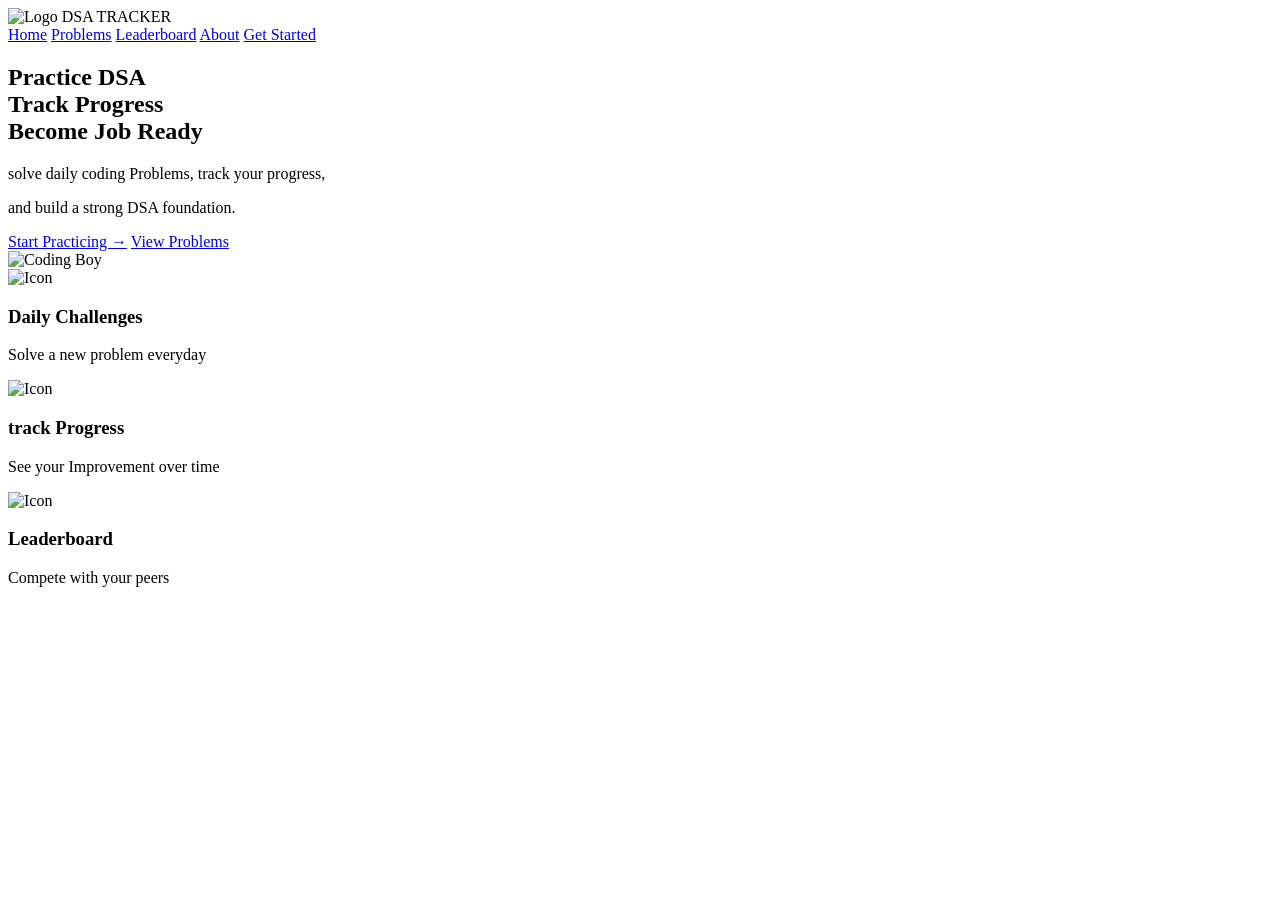
==== Students Submission/2601111_Jui_Kulkarni/Task 1/index.html @ 0e708e45 "Index Page For Task 1 is Completed." ====
<!DOCTYPE html>
<html lang="en">
    <head>
        <meta charset="UTF-8">
        <title>DSA Traker</title>
        <link rel="stylesheet" herf="style.css">
        </head>
        <body>
            
            <header class="navbar">
                <div class="logo">
                    <img src="04.png" alt="Logo">
                    <span> DSA TRACKER </span>
                    </div>

                    <nav class="menu">
                        <a href="#" class="active">Home</a>
                        <a href="#">Problems</a>
                        <a href="#">Leaderboard</a>
                        <a href="#">About</a>
                        <a href="#" class="blue-btn">Get Started</a>
                        </nav>
                        
            </header>
            <section class="hero">
                <div class="hero-left">
                    <h1>
                        Practice DSA<br>
                        Track Progress<br>
                        <span>Become Job Ready</span>
                        </h1>

                        <p>
                            solve daily coding Problems, track your progress,
                        </p>
                        <p>
                            and build a strong DSA foundation.
                        </p>

                        <div class="buttons">
                            <a href="#" class="blue-btn">Start Practicing &rarr;</a>
                            <a href="#" class="white=btn">View Problems</a>
                        </div>
                    </div>

                    <div class="hero-right">
                        <img src="05.png" alt="Coding Boy">
                    </div>
                </section>

                <section class="features">
                    <div class="card">
                        <img src="03.png" alt="Icon">
                        <h3>Daily Challenges</h3>
                        <p>Solve a new problem everyday</p>
                    </div>

                    <div class="card">
                        <img src="02.png" alt="Icon">
                        <h3>track Progress</h3>
                        <p>See your Improvement over time</p>
                    </div>

                    <div class="card">
                        <img src="01.png" alt="Icon">
                        <h3>Leaderboard</h3>
                        <p>Compete with your peers</p>
                    </div>
                </section>

            </body>
            </html>
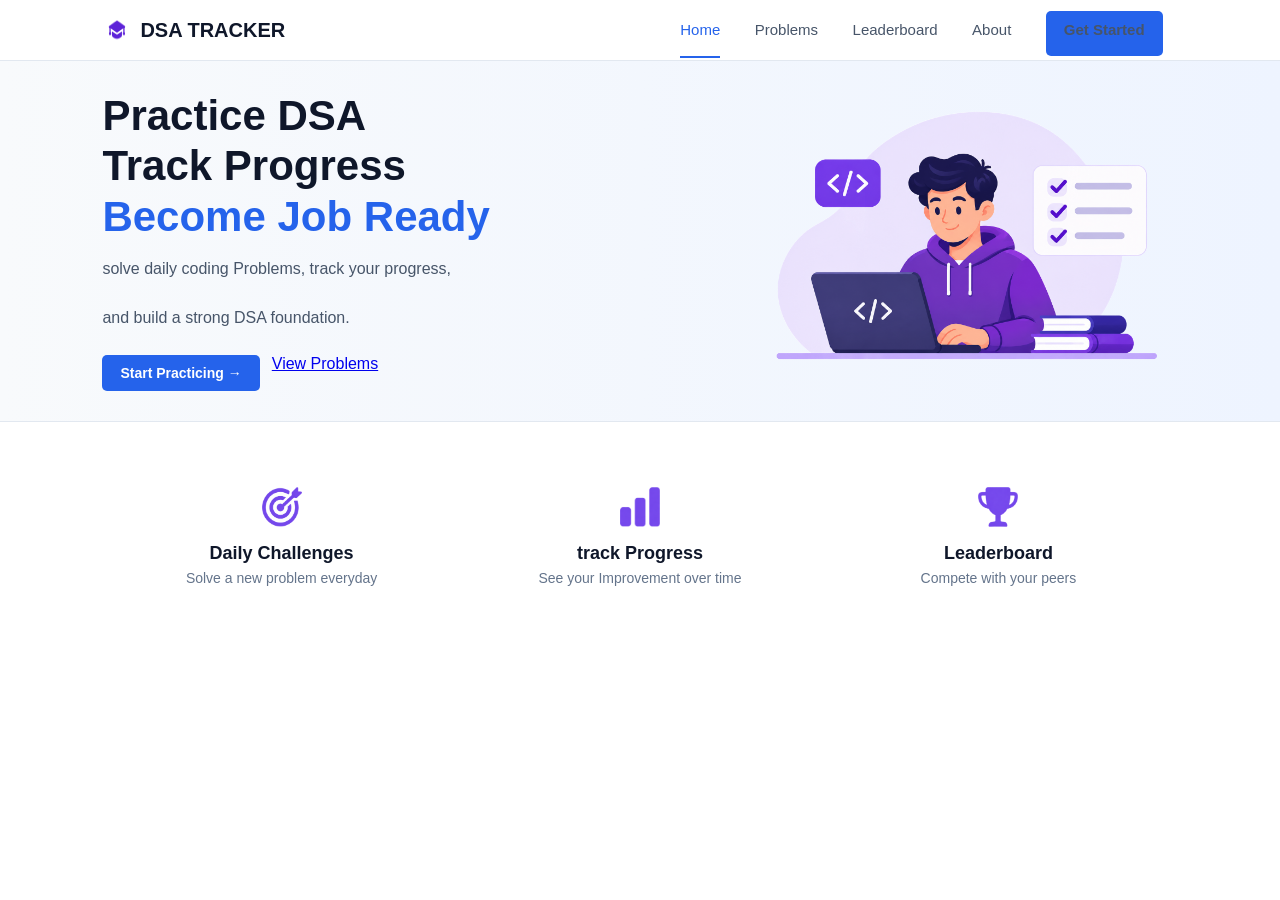
==== commit 27b5a29e: "Css Page for Task 1 is done." ====
--- a/Students Submission/2601111_Jui_Kulkarni/Task 1/index.html
+++ b/Students Submission/2601111_Jui_Kulkarni/Task 1/index.html
@@ -3,7 +3,7 @@
     <head>
         <meta charset="UTF-8">
         <title>DSA Traker</title>
-        <link rel="stylesheet" herf="style.css">
+        <link rel="stylesheet" href="style.css">
         </head>
         <body>
             
--- a/Students Submission/2601111_Jui_Kulkarni/Task 1/style.css
+++ b/Students Submission/2601111_Jui_Kulkarni/Task 1/style.css
@@ -0,0 +1,134 @@
+*{
+margin: 0;
+padding: 0;
+box-sizing: border-box;
+font-family: Arial, Helvetica, sans-serif;
+}
+body{
+    background-color: white;
+    color: #1e293b;
+}
+.navbar{
+    display: flex;
+    justify-content: space-between;
+    align-items: center;
+    padding: 15px 8%;
+    border-bottom: 1px solid #e2e8f0;
+}
+.logo{
+    display: flex;
+    align-items: center;
+    gap: 8px;
+    font-size: 20px;
+    font-weight: bold;
+    color: #0f172a;
+}
+.logo img{
+    width: 30px;
+    height: 30px;
+
+}
+.menu a{
+    text-decoration: none;
+    color: #475569;
+    margin: 0  15px;
+    font-size: 15px;
+    padding-bottom: 18px;
+}
+.menu a.active{
+    color: #2563eb;
+    border-bottom: 2px solid #2563eb;
+}
+.blue-btn{
+    background-color: #2563eb;
+    color: white;
+    padding: 10px 18px;
+    border-radius: 5px;
+    text-decoration: none;
+    font-size: 14px;
+    font-weight: bold;
+}
+.white-btn{
+    background-color: white;
+    color: #334155;
+    padding: 10px 18px;
+    border: 1px solid #cbd5e1;
+    border-radius: 5px;
+    text-decoration: none;
+    font-size: 14px;
+    font-weight: bold;
+
+}
+.hero{
+    display: flex;
+    justify-content: space-between;
+    align-items: center;
+    padding: 30px 8%;
+    background: linear-gradient(to right, #f8fafc,#eef4ff);
+    border-bottom: 1px solid #e2e8f0;
+
+}
+.hero-left{
+    width: 50%;
+}
+.hero-left h1{
+    font-size: 42px;
+    line-height: 1.2;
+    color: #0f172a;
+    margin-bottom: 15px;
+}
+.hero-left h1 span{
+    color: #2563eb;
+
+}
+.hero-left p{
+    font-size: 16px;
+    color: #475569;
+    line-height: 1.5;
+    margin-bottom: 25px;
+    max-width: 450px;
+
+}
+.buttons{
+    display: flex;
+    gap: 12px;
+}
+.hero-right{
+    width: 45%;
+    text-align: right;
+
+}
+.hero-right img{
+    width: 100%;
+    max-width: 420px;
+
+}
+.features{
+    display: flex;
+    justify-content:space-around;
+    padding: 50px 8%;
+    text-align: center;
+
+}
+.card{
+    width: 30%;
+    padding: 15px;
+
+}
+.card img{
+    width: 40px;
+    height: 40px;
+    margin-bottom: 12px;
+
+}
+.card h3{
+    font-size: 18px;
+    color: #0f172a;
+    margin-bottom: 6px;
+
+}
+.card p{
+    font-size: 14px;
+    color: #64748b;
+
+}
